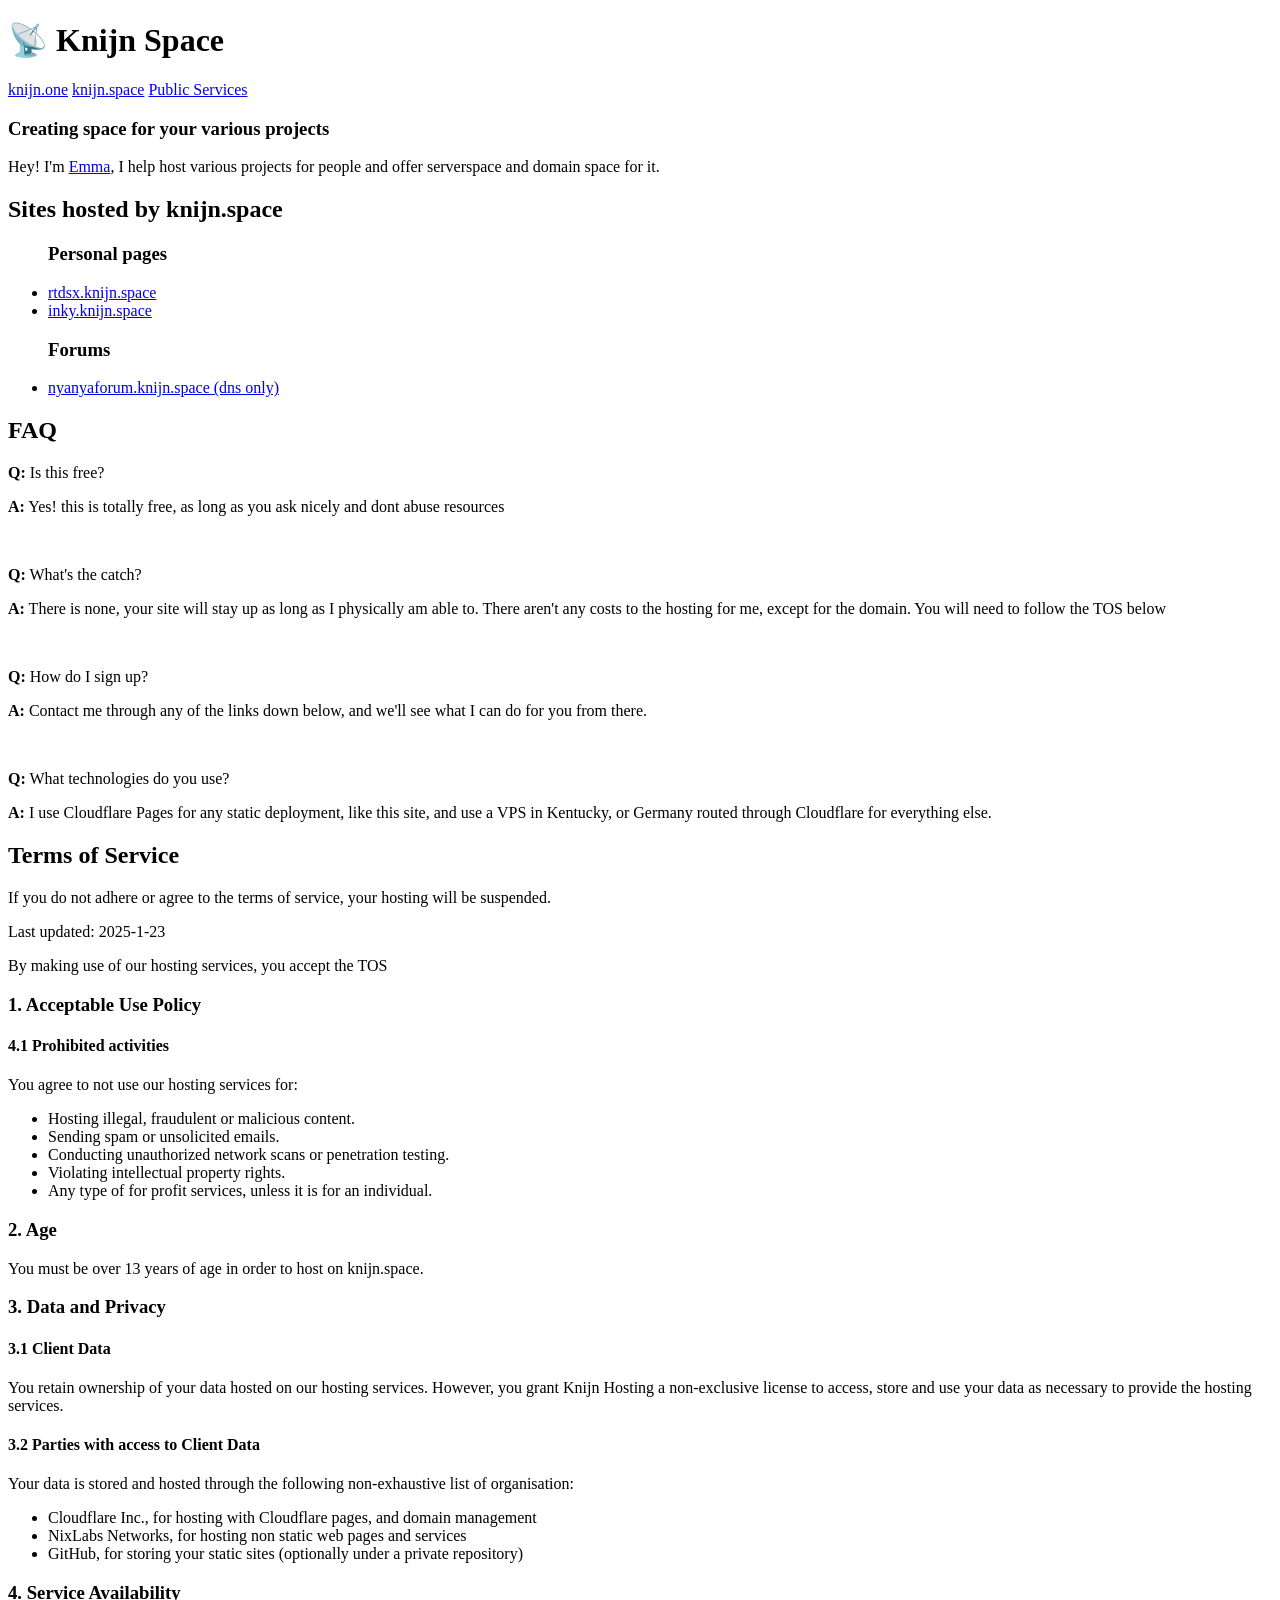
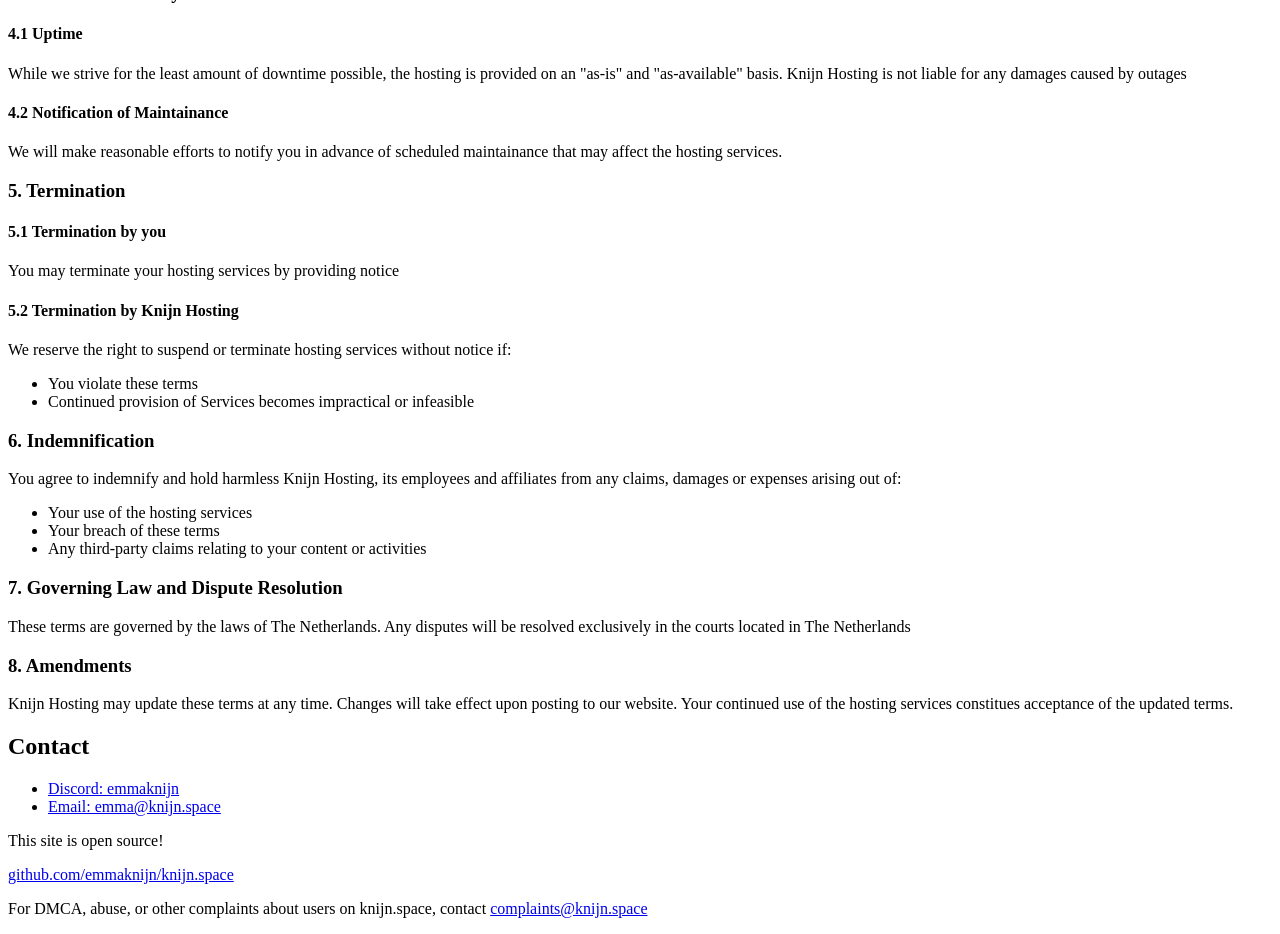
==== index.html @ 4d9e9d1a "update umami" ====
<!DOCTYPE html>
<html lang="en">
<head>
    <meta charset="UTF-8">
    <meta name="viewport" content="width=device-width, initial-scale=1.0">
    <link rel="stylesheet" href="style.css">
    <link rel="stylesheet" href="custom-styling.css">
    <title>Knijn Space</title>
    <link rel="preconnect" href="https://fonts.googleapis.com">
    <link rel="preconnect" href="https://fonts.gstatic.com" crossorigin>
    <link rel="prefetch" href="https://knijn.one"/>
    <link href="https://fonts.googleapis.com/css2?family=Source+Code+Pro:ital,wght@0,200..900;1,200..900&display=swap" rel="stylesheet">
    <meta name="description" content="Knijn Space">
    <script defer src="https://umami.knijn.one/script.js" data-website-id="b7e23275-65ef-4849-ae16-0a82164c628c"></script>
</head>
<body>
    <h1 class="header">📡 Knijn Space</h1>
    
    <div class="spacer"></div>
    <div class="buttons">
        <a class="button" href="https://knijn.one">knijn.one</a>
        <a class="button" href="https://knijn.space">knijn.space</a>
        <a class="button" href="https://knijn.one/services.html">Public Services</a>
    </div>
    <div class="spacer"></div>

    <h3 class="subheader">Creating space for your various projects</h3>
    <p>Hey! I'm <a href="https://knijn.one">Emma</a>, I help host various projects for people and offer serverspace and domain space for it.</p>

    <div class="spacer"></div>

    <h2>Sites hosted by knijn.space</h2>
    <ul>
        <h3>Personal pages</h3>
        
        <li><a href="https://rtdsx.knijn.space">rtdsx.knijn.space</a></li>
        <li><a href="https://inky.knijn.space">inky.knijn.space</a></li>

        <h3>Forums</h3>
        <li><a href="https://nyanyaforum.knijn.space">nyanyaforum.knijn.space (dns only)</a></li>
    </ul>

    <div class="spacer"></div>


    <h2>FAQ</h2>
    <p><b>Q:</b> Is this free?</p>
    <p><b>A:</b> Yes! this is totally free, as long as you ask nicely and dont abuse resources</p>
    <br>
    <p><b>Q:</b> What's the catch?</p>
    <p><b>A:</b> There is none, your site will stay up as long as I physically am able to. There aren't any costs to the hosting for me, except for the domain. You will need to follow the TOS below</p>
    <br>
    <p><b>Q:</b> How do I sign up?</p>
    <p><b>A:</b> Contact me through any of the links down below, and we'll see what I can do for you from there.</p>
    <br>
    <p><b>Q:</b> What technologies do you use?</p>
    <p><b>A:</b> I use Cloudflare Pages for any static deployment, like this site, and use a VPS in Kentucky, or Germany routed through Cloudflare for everything else.</p>
    
    <div class="spacer"></div>
    <h2>Terms of Service</h2>

    <p>If you do not adhere or agree to the terms of service, your hosting will be suspended.</p>
    <p>Last updated: 2025-1-23</p> 
    <p>By making use of our hosting services, you accept the TOS</p>
    
    <h3>1. Acceptable Use Policy</h3>
    <h4>4.1 Prohibited activities</h4>
    <p>You agree to not use our hosting services for:</p>
    <ul>
        <li>Hosting illegal, fraudulent or malicious content.</li>
        <li>Sending spam or unsolicited emails.</li>
        <li>Conducting unauthorized network scans or penetration testing.</li>
        <li>Violating intellectual property rights.</li>
        <li>Any type of for profit services, unless it is for an individual.</li>
    </ul>
    

    <h3>2. Age</h3>
    <p>You must be over 13 years of age in order to host on knijn.space.</p>

    <h3>3. Data and Privacy</h3>
    <h4>3.1 Client Data</h4>
    <p>You retain ownership of your data hosted on our hosting services. However, you grant Knijn Hosting a non-exclusive license to access, store and use your data as necessary to provide the hosting services.</p>
    <h4>3.2 Parties with access to Client Data</h4>
    <p>Your data is stored and hosted through the following non-exhaustive list of organisation:</p>
    <ul>
        <li>Cloudflare Inc., for hosting with Cloudflare pages, and domain management</li>
        <li>NixLabs Networks, for hosting non static web pages and services</li>
        <li>GitHub, for storing your static sites (optionally under a private repository)</li>
    </ul>
    
    <h3>4. Service Availability</h3>
    <h4>4.1 Uptime</h4>
    <p>While we strive for the least amount of downtime possible, the hosting is provided on an "as-is" and "as-available" basis. Knijn Hosting is not liable for any damages caused by outages</p>
    
    <h4>4.2 Notification of Maintainance</h4>
    <p>We will make reasonable efforts to notify you in advance of scheduled maintainance that may affect the hosting services.</p>

    <h3>5. Termination</h3>
    <h4>5.1 Termination by you</h4>
    <p>You may terminate your hosting services by providing notice</p>

    <h4>5.2 Termination by Knijn Hosting</h4>
    <p>We reserve the right to suspend or terminate hosting services without notice if:</p>
    <ul>
        <li>You violate these terms</li>
        <li>Continued provision of Services becomes impractical or infeasible</li>
    </ul>
    <h3>6. Indemnification</h3>
    <p>You agree to indemnify and hold harmless Knijn Hosting, its employees and affiliates from any claims, damages or expenses arising out of:</p>
    <ul>
        <li>Your use of the hosting services</li>
        <li>Your breach of these terms</li>
        <li>Any third-party claims relating to your content or activities</li>
    </ul>

    <h3>7. Governing Law and Dispute Resolution</h3>
    <p>These terms are governed by the laws of The Netherlands. Any disputes will be resolved exclusively in the courts located in The Netherlands</p>

    <h3>8. Amendments</h3>
    <p>Knijn Hosting may update these terms at any time. Changes will take effect upon posting to our website. Your continued use of the hosting services constitues acceptance of the updated terms.</p>
    <h2>Contact</h2>
    <ul>
        <li>
            <a href="https://discord.com/users/259973943060856833">Discord: emmaknijn</a>
        </li>
        <li>
            <a href="mailto:emma@knijn.space">Email: emma@knijn.space</a>
        </li>
    </ul>

    <div class="spacer"></div>

    <footer>
        <div class="spacer"></div>
        <div class="spacer"></div>
        <p>This site is open source!</p>
        <a href="https://github.com/knijn-space/knijn.space">github.com/emmaknijn/knijn.space</a>
        <div class="spacer"></div>
        <p>For DMCA, abuse, or other complaints about users on knijn.space, contact <a href="mailto:complaints@knijn.space">complaints@knijn.space</a></p>
    </footer>
</body>
</html>
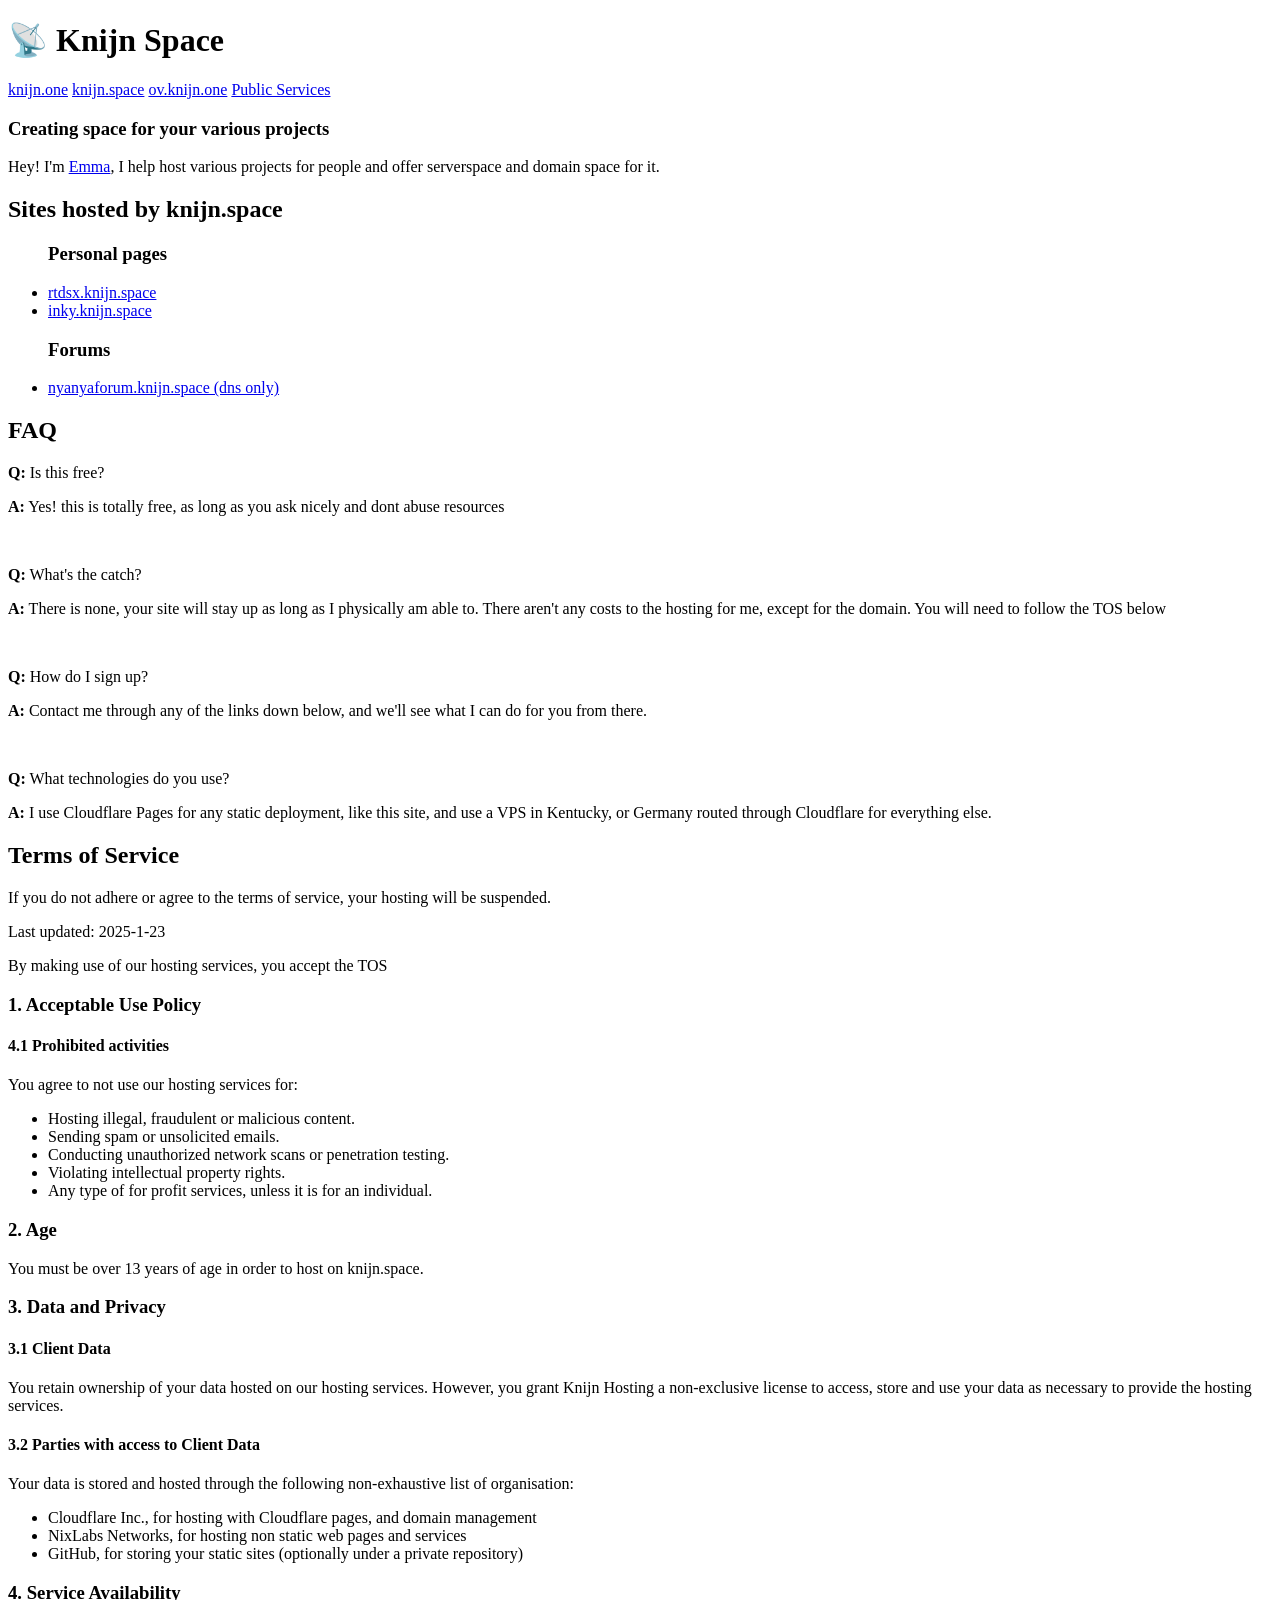
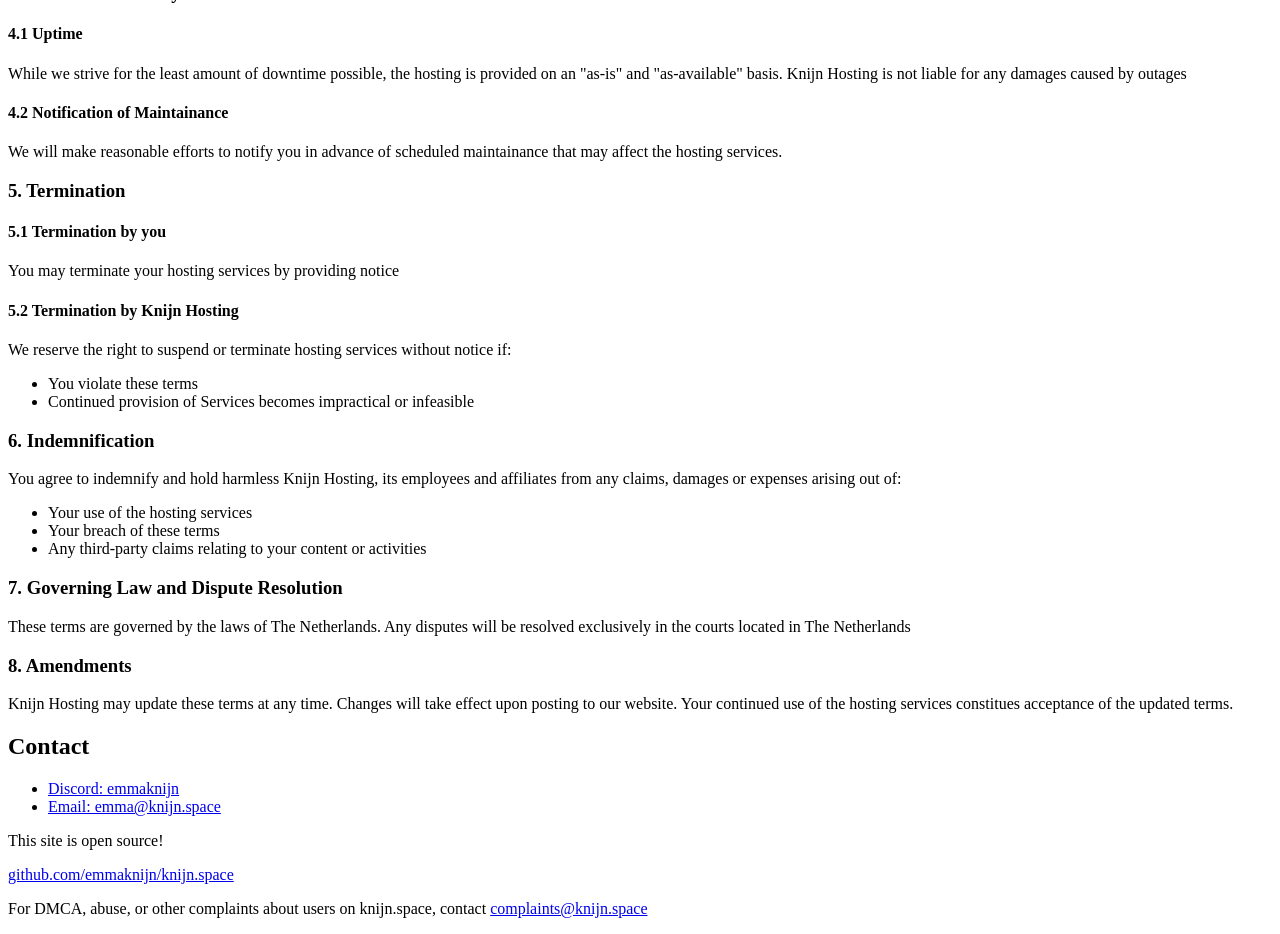
==== commit 9171dc29: "add ov.knijn.one" ====
--- a/index.html
+++ b/index.html
@@ -9,6 +9,7 @@
     <link rel="preconnect" href="https://fonts.googleapis.com">
     <link rel="preconnect" href="https://fonts.gstatic.com" crossorigin>
     <link rel="prefetch" href="https://knijn.one"/>
+    <link rel="prefetch" href="https://ov.knijn.one"/>
     <link href="https://fonts.googleapis.com/css2?family=Source+Code+Pro:ital,wght@0,200..900;1,200..900&display=swap" rel="stylesheet">
     <meta name="description" content="Knijn Space">
     <script defer src="https://umami.knijn.one/script.js" data-website-id="b7e23275-65ef-4849-ae16-0a82164c628c"></script>
@@ -20,6 +21,7 @@
     <div class="buttons">
         <a class="button" href="https://knijn.one">knijn.one</a>
         <a class="button" href="https://knijn.space">knijn.space</a>
+        <a class="button" href="https://ov.knijn.one">ov.knijn.one</a>
         <a class="button" href="https://knijn.one/services.html">Public Services</a>
     </div>
     <div class="spacer"></div>
